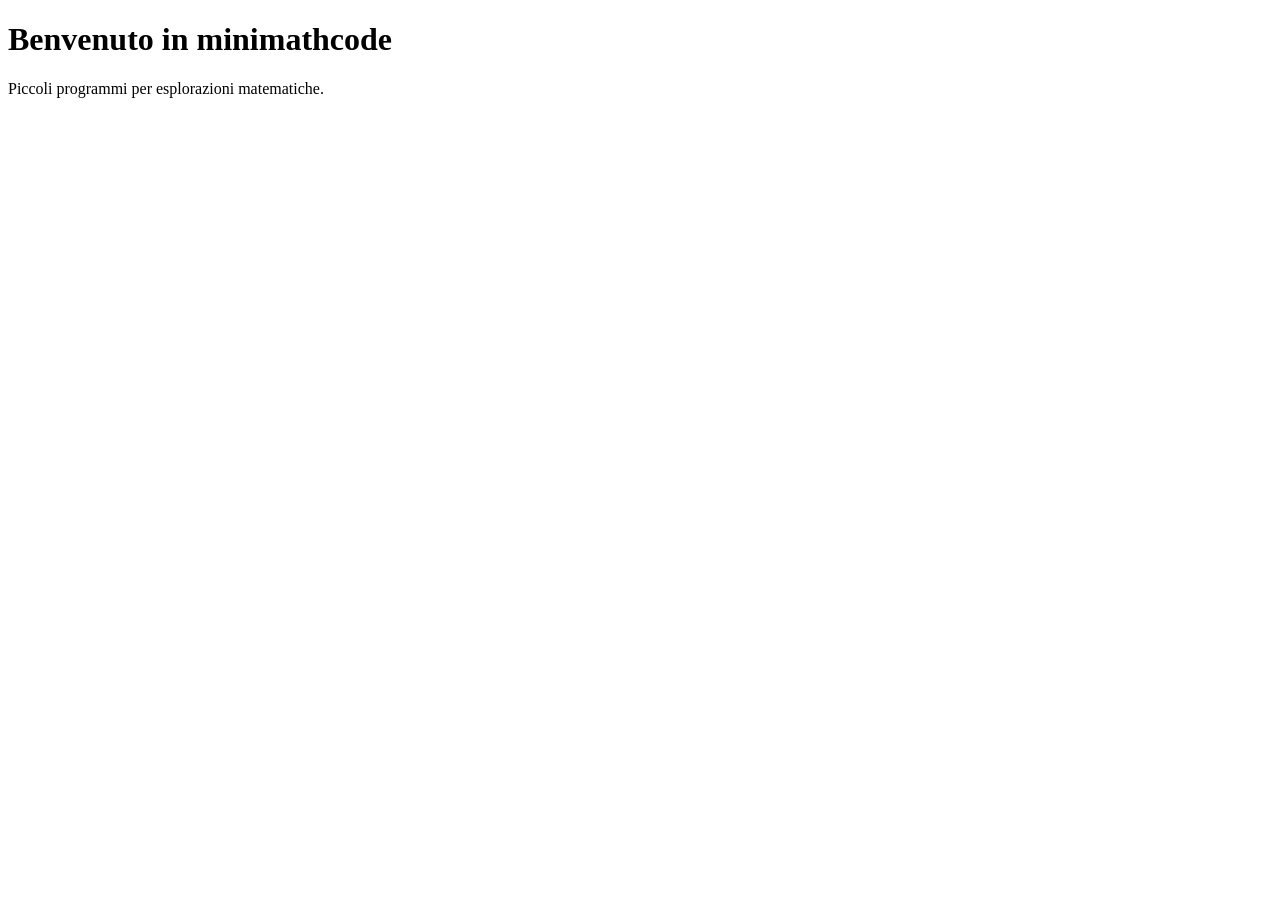
==== index.html @ d629ffff "Add initial HTML structure for minimathcode" ====
<!DOCTYPE html>
<html lang="it">
  <head>
    <meta charset="utf-8">
    <title>minimathcode</title>
  </head>
  <body>
    <h1>Benvenuto in minimathcode</h1>
    <p>Piccoli programmi per esplorazioni matematiche.</p>
  </body>
</html>
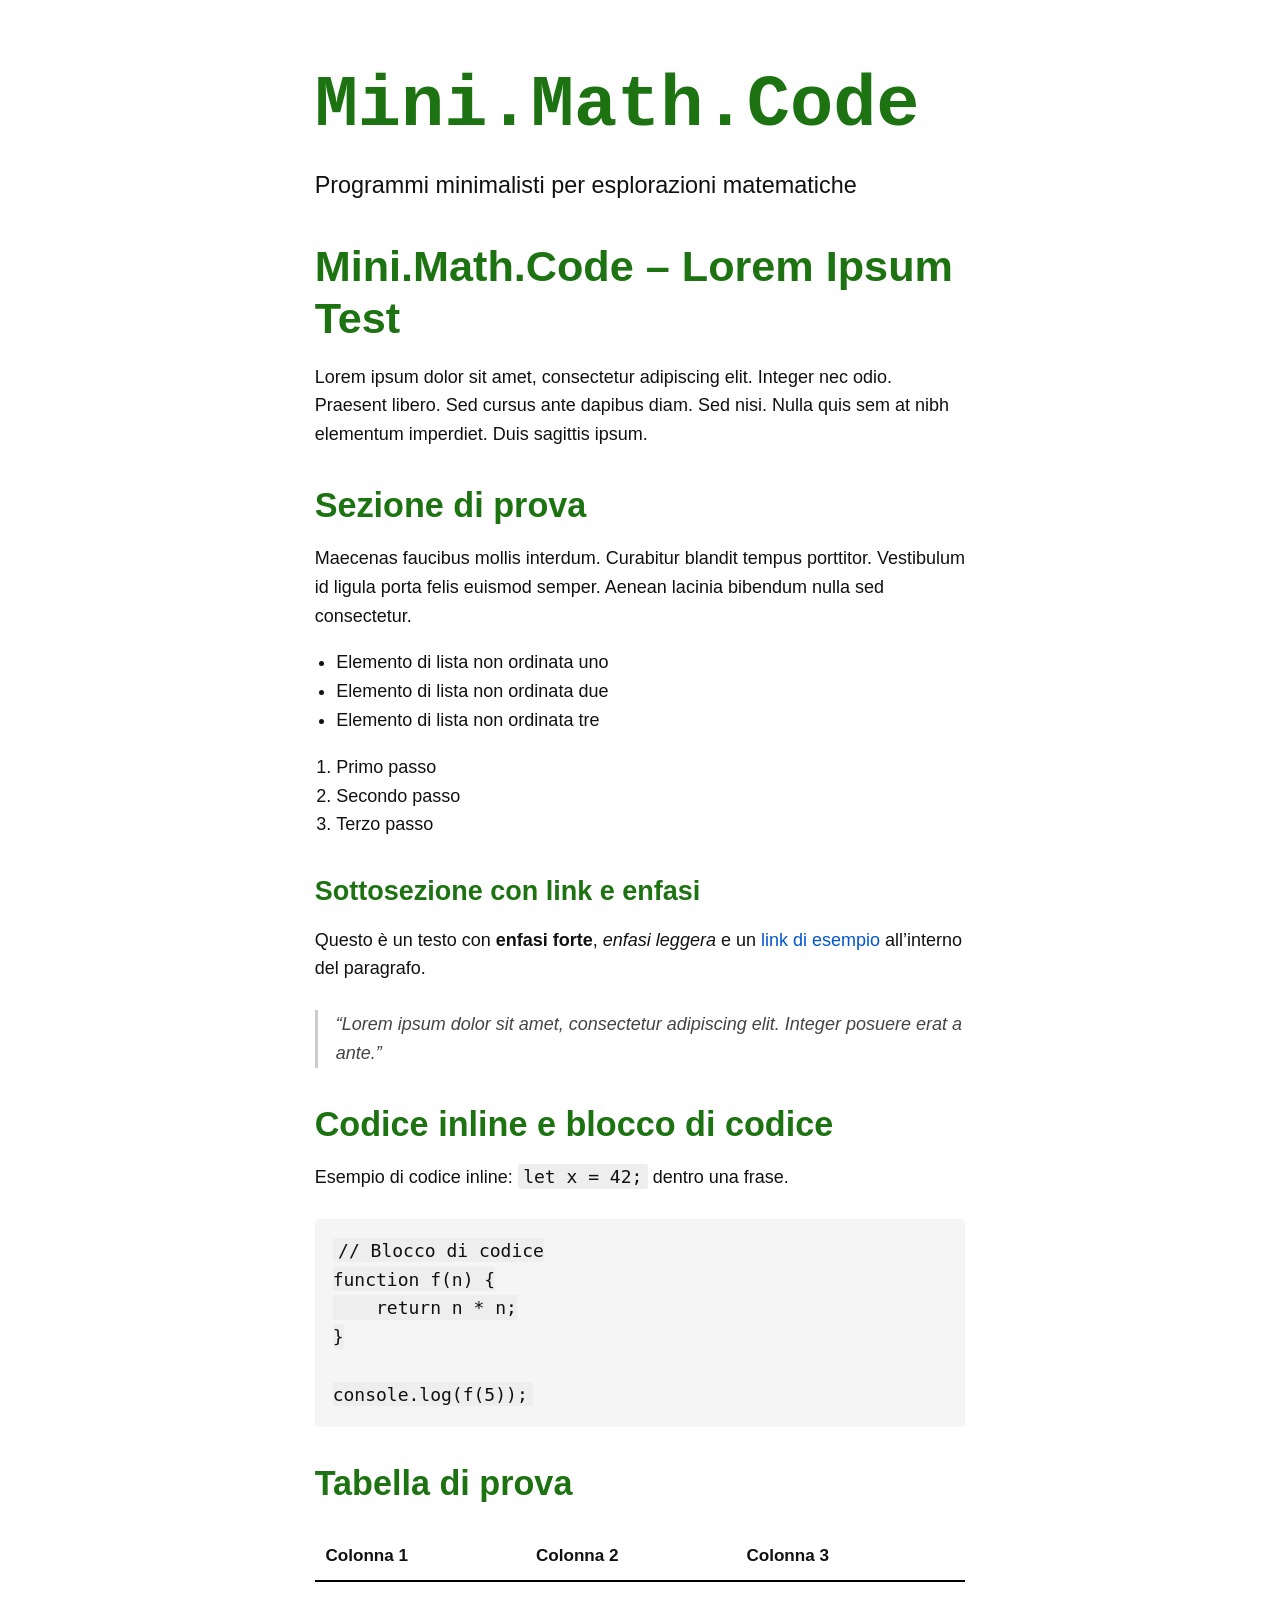
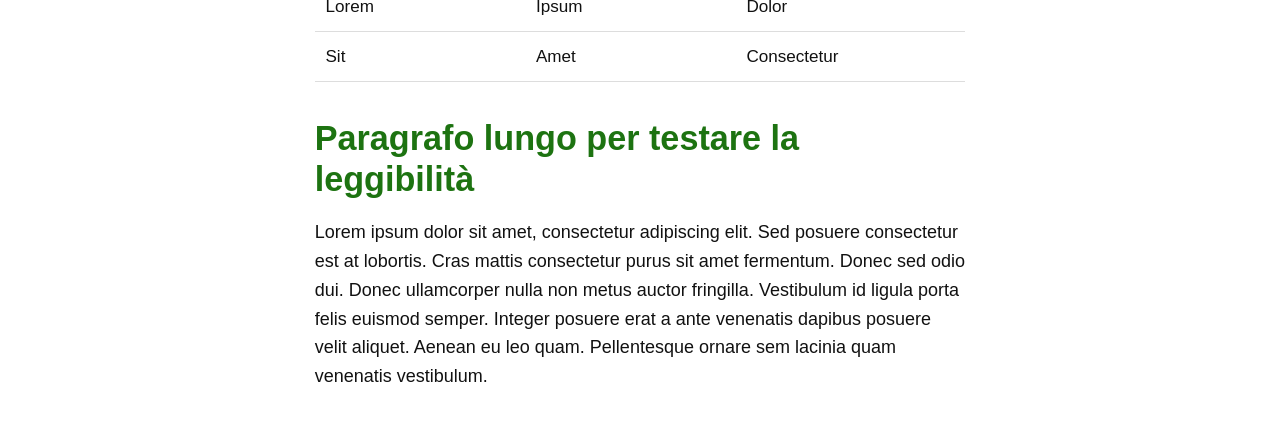
==== commit 6f606965: "Add files via upload" ====
--- a/index.html
+++ b/index.html
@@ -1,11 +1,108 @@
-<!DOCTYPE html>
-<html lang="it">
-  <head>
-    <meta charset="utf-8">
-    <title>minimathcode</title>
-  </head>
-  <body>
-    <h1>Benvenuto in minimathcode</h1>
-    <p>Piccoli programmi per esplorazioni matematiche.</p>
-  </body>
-</html>
+<!DOCTYPE html>
+<html lang="it">
+<head>
+    <meta charset="UTF-8">
+    <meta name="viewport" content="width=device-width, initial-scale=1.0">
+    <title>Mini.Math.Code</title>
+    <link rel="stylesheet" href="stile_MMC.css">
+</head>
+
+<body>
+
+    <h1 style="font-family:monospace; font-size: 4rem; margin-top: 2rem;">
+        Mini.Math.Code
+    </h1>
+
+    <p style="font-size: 1.3rem; margin-top: 0.5rem;">
+        Programmi minimalisti per esplorazioni matematiche
+    </p>
+
+
+    <h1>Mini.Math.Code – Lorem Ipsum Test</h1>
+
+    <p>
+        Lorem ipsum dolor sit amet, consectetur adipiscing elit. Integer nec odio. 
+        Praesent libero. Sed cursus ante dapibus diam. Sed nisi. Nulla quis sem at nibh 
+        elementum imperdiet. Duis sagittis ipsum.
+    </p>
+
+    <h2>Sezione di prova</h2>
+
+    <p>
+        Maecenas faucibus mollis interdum. Curabitur blandit tempus porttitor. 
+        Vestibulum id ligula porta felis euismod semper. Aenean lacinia bibendum nulla sed consectetur.
+    </p>
+
+    <ul>
+        <li>Elemento di lista non ordinata uno</li>
+        <li>Elemento di lista non ordinata due</li>
+        <li>Elemento di lista non ordinata tre</li>
+    </ul>
+
+    <ol>
+        <li>Primo passo</li>
+        <li>Secondo passo</li>
+        <li>Terzo passo</li>
+    </ol>
+
+    <h3>Sottosezione con link e enfasi</h3>
+
+    <p>
+        Questo è un testo con <strong>enfasi forte</strong>, 
+        <em>enfasi leggera</em> e un 
+        <a href="#">link di esempio</a> all’interno del paragrafo.
+    </p>
+
+    <blockquote>
+        “Lorem ipsum dolor sit amet, consectetur adipiscing elit. 
+        Integer posuere erat a ante.”
+    </blockquote>
+
+    <h2>Codice inline e blocco di codice</h2>
+
+    <p>
+        Esempio di codice inline: <code>let x = 42;</code> dentro una frase.
+    </p>
+
+    <pre><code>// Blocco di codice
+function f(n) {
+    return n * n;
+}
+
+console.log(f(5));
+</code></pre>
+
+    <h2>Tabella di prova</h2>
+
+    <table>
+        <thead>
+            <tr>
+                <th>Colonna 1</th>
+                <th>Colonna 2</th>
+                <th>Colonna 3</th>
+            </tr>
+        </thead>
+        <tbody>
+            <tr>
+                <td>Lorem</td>
+                <td>Ipsum</td>
+                <td>Dolor</td>
+            </tr>
+            <tr>
+                <td>Sit</td>
+                <td>Amet</td>
+                <td>Consectetur</td>
+            </tr>
+        </tbody>
+    </table>
+
+    <h2>Paragrafo lungo per testare la leggibilità</h2>
+
+    <p>
+        Lorem ipsum dolor sit amet, consectetur adipiscing elit. Sed posuere consectetur est at lobortis. 
+        Cras mattis consectetur purus sit amet fermentum. Donec sed odio dui. Donec ullamcorper nulla non metus 
+        auctor fringilla. Vestibulum id ligula porta felis euismod semper. Integer posuere erat a ante venenatis 
+        dapibus posuere velit aliquet. Aenean eu leo quam. Pellentesque ornare sem lacinia quam venenatis vestibulum.
+    </p>
+</body>
+</html>
--- a/stile_MMC.css
+++ b/stile_MMC.css
@@ -0,0 +1,129 @@
+﻿/* -------------------------
+   Tipografia di base
+-------------------------- */
+
+html {
+    font-size: 18px;
+}
+
+body {
+    max-width: 65ch;
+    margin: auto;
+    padding: 1.5rem;
+    font-family:
+        "Segoe UI",        /* Windows */
+        -apple-system,     /* macOS / iOS */
+        BlinkMacSystemFont,/* Chrome su Mac */
+        Roboto,            /* Android */
+        Helvetica, Arial,
+        sans-serif;
+    line-height: 1.6;
+    color: #111;
+}
+
+/* -------------------------
+   Titoli
+-------------------------- */
+
+h1, h2, h3 {
+    color: #1d7311;
+    font-weight: 600;
+    line-height: 1.2;
+    margin-top: 2rem;
+    margin-bottom: 1rem;
+}
+
+h1 { font-size: clamp(1.8rem, 4vw, 2.4rem); }
+h2 { font-size: clamp(1.4rem, 3vw, 1.9rem); }
+h3 { font-size: clamp(1.2rem, 2.5vw, 1.5rem); }
+
+/* -------------------------
+   Paragrafi e liste
+-------------------------- */
+
+p, ul, ol {
+    margin: 1rem 0;
+}
+
+ul, ol {
+    padding-left: 1.2rem;
+}
+
+/* -------------------------
+   Immagini
+-------------------------- */
+
+img {
+    max-width: 100%;
+    height: auto;
+    display: block;
+    margin: 1.5rem auto;
+}
+
+/* -------------------------
+   Citazioni
+-------------------------- */
+
+blockquote {
+    border-left: 3px solid #ccc;
+    padding-left: 1rem;
+    margin: 1.5rem 0;
+    font-style: italic;
+    color: #444;
+}
+
+/* -------------------------
+   Codice
+-------------------------- */
+
+pre, code {
+    font-family: "DejaVu Sans Mono", monospace;
+}
+
+pre {
+    background: #f5f5f5;
+    padding: 1rem;
+    overflow-x: auto;
+    border-radius: 4px;
+    margin: 1.5rem 0;
+}
+
+code {
+    background: #eee;
+    padding: 0.1rem 0.3rem;
+    border-radius: 3px;
+}
+
+/* -------------------------
+   Link
+-------------------------- */
+
+a {
+    color: #0055cc;
+    text-decoration: none;
+}
+
+a:hover {
+    text-decoration: underline;
+}
+
+/* -------------------------
+   Tabelle (semplici e adattive)
+-------------------------- */
+
+table {
+    width: 100%;
+    border-collapse: collapse;
+    margin: 1.5rem 0;
+    font-size: 0.95rem;
+}
+
+th, td {
+    border-bottom: 1px solid #ddd;
+    padding: 0.6rem;
+    text-align: left;
+}
+
+thead th {
+    border-bottom: 2px solid #000;
+}
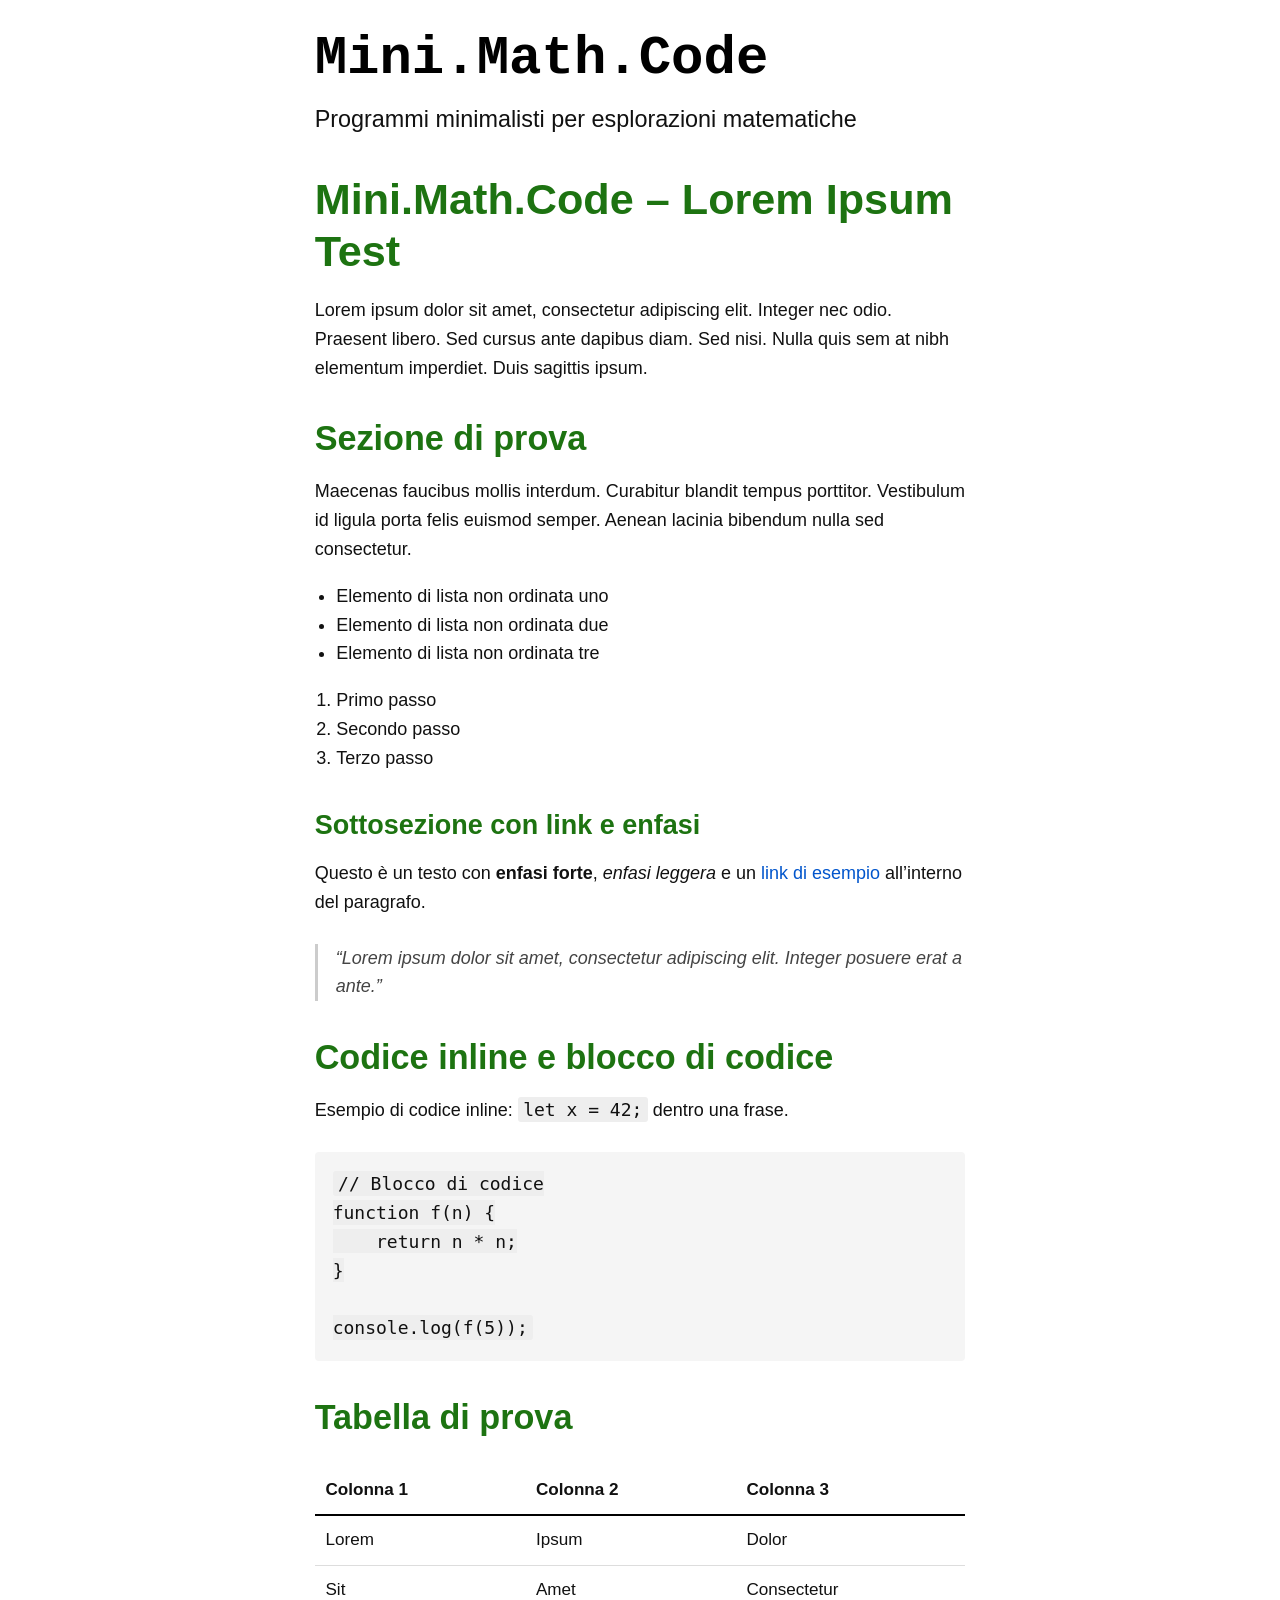
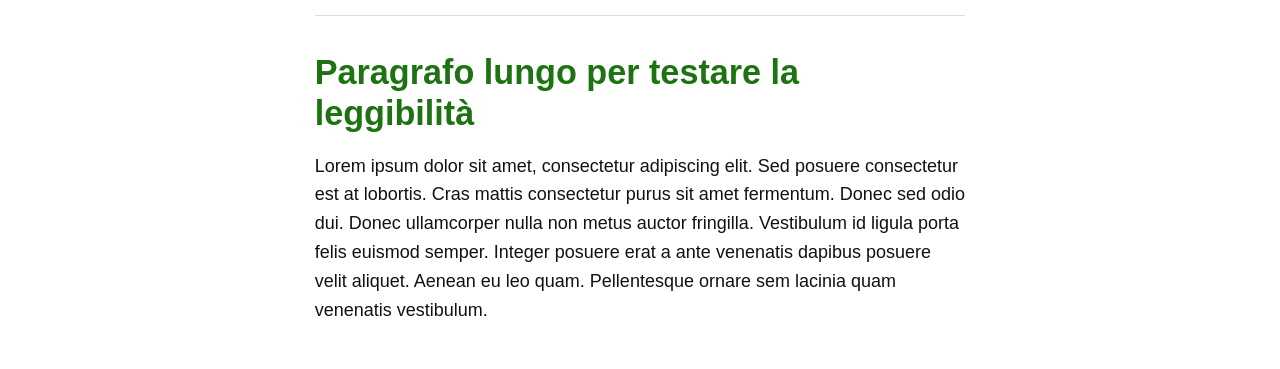
==== commit 436a7be9: "Add files via upload" ====
--- a/index.html
+++ b/index.html
@@ -9,9 +9,7 @@
 
 <body>
 
-    <h1 style="font-family:monospace; font-size: 4rem; margin-top: 2rem;">
-        Mini.Math.Code
-    </h1>
+    <h1 class="logo-title">Mini.Math.Code</h1>
 
     <p style="font-size: 1.3rem; margin-top: 0.5rem;">
         Programmi minimalisti per esplorazioni matematiche
--- a/stile_MMC.css
+++ b/stile_MMC.css
@@ -36,6 +36,13 @@
 h1 { font-size: clamp(1.8rem, 4vw, 2.4rem); }
 h2 { font-size: clamp(1.4rem, 3vw, 1.9rem); }
 h3 { font-size: clamp(1.2rem, 2.5vw, 1.5rem); }
+
+.logo-title {
+    font-family: monospace;
+    font-size: clamp(1.8rem, 8vw, 3rem);
+    margin: 0;
+    color: #000;
+}
 
 /* -------------------------
    Paragrafi e liste
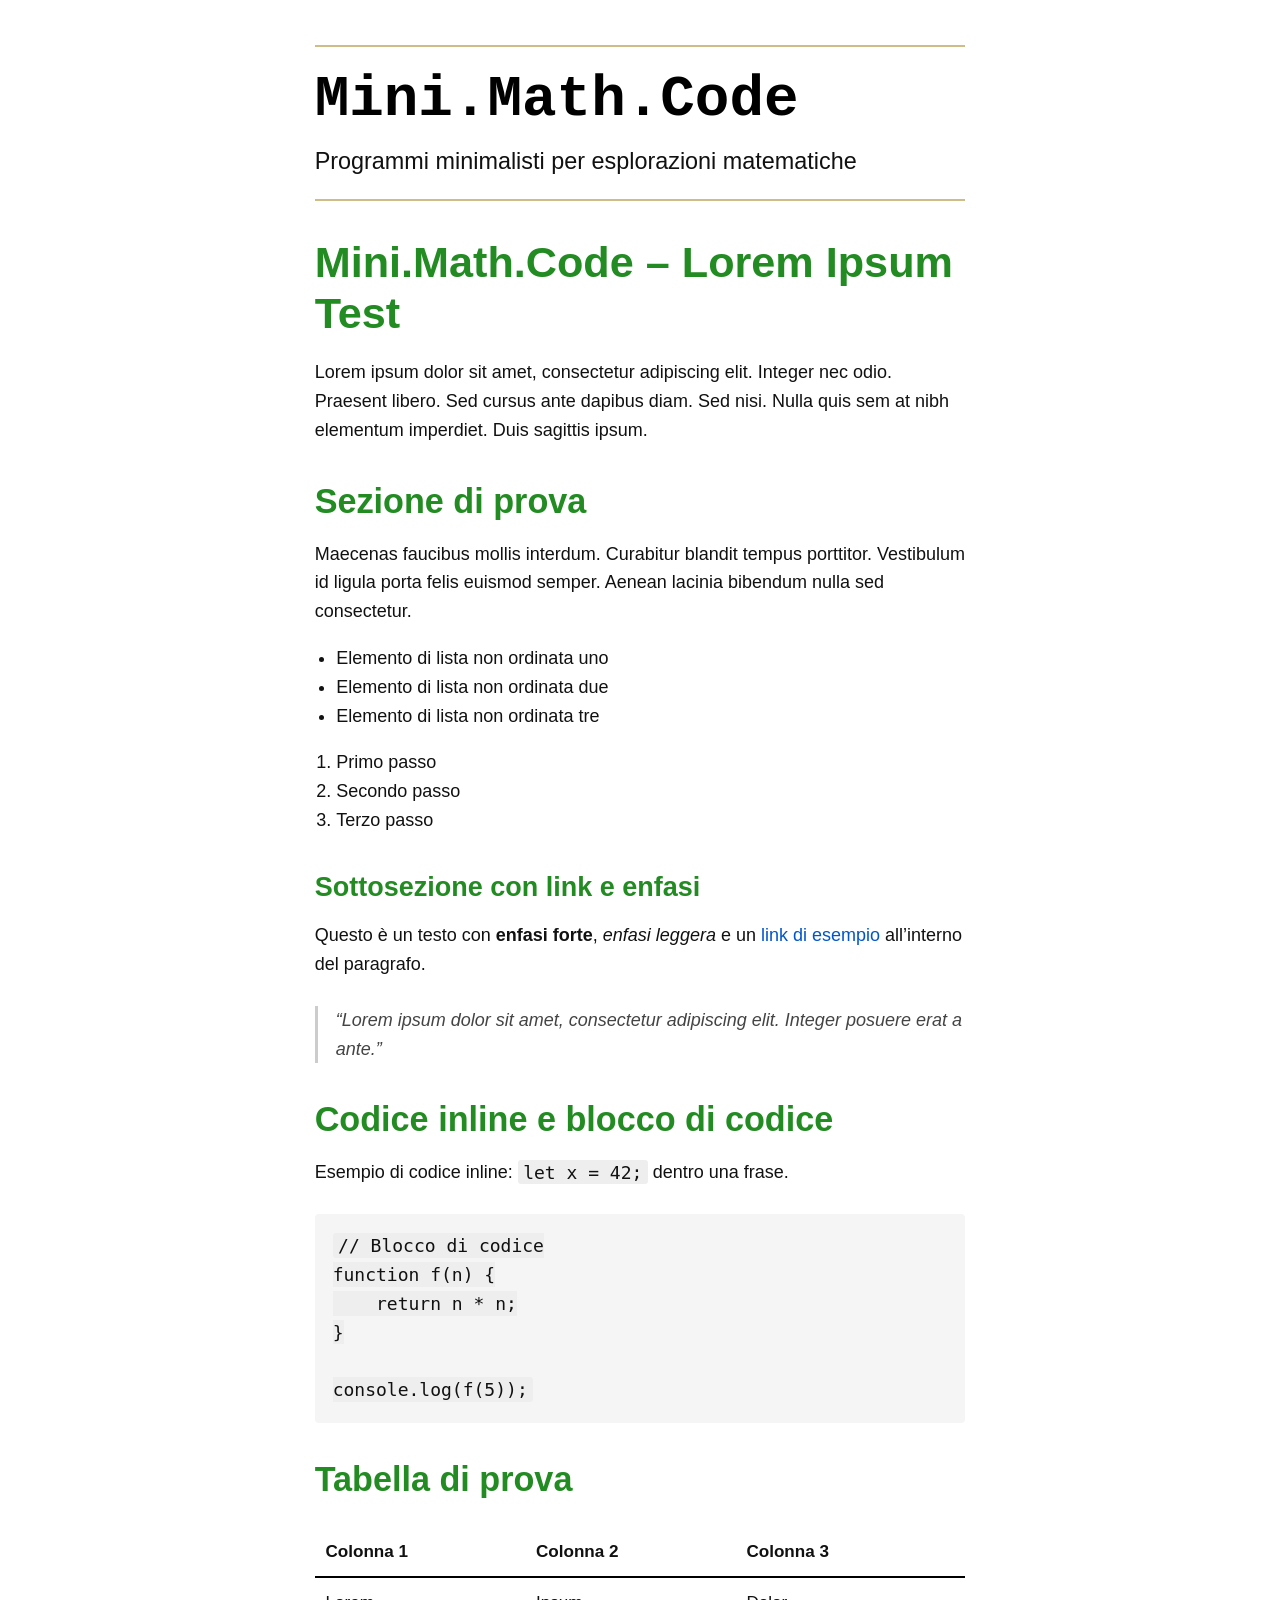
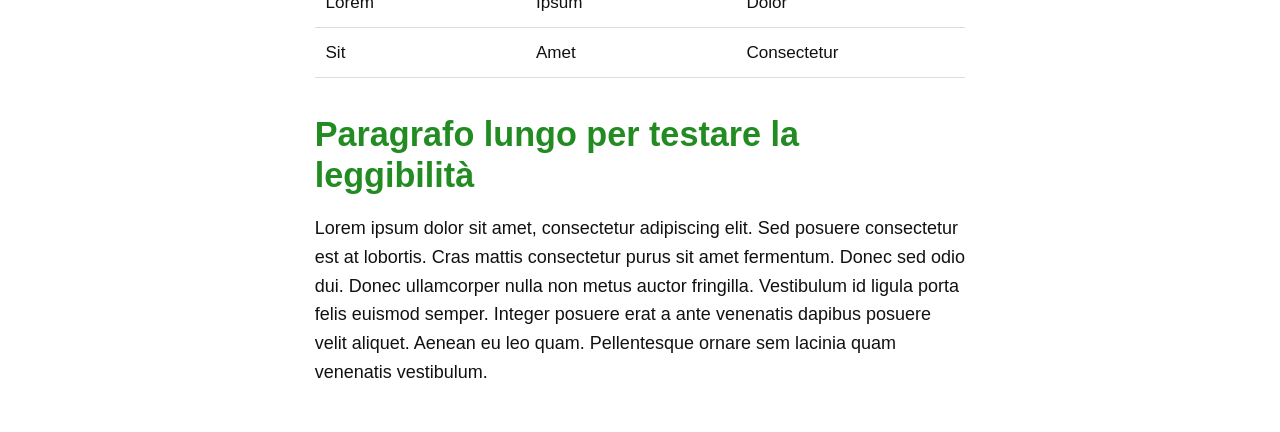
==== commit 47c44eaf: "Add files via upload" ====
--- a/index.html
+++ b/index.html
@@ -8,13 +8,13 @@
 </head>
 
 <body>
-
+    <hr>
     <h1 class="logo-title">Mini.Math.Code</h1>
 
     <p style="font-size: 1.3rem; margin-top: 0.5rem;">
         Programmi minimalisti per esplorazioni matematiche
     </p>
-
+    <hr>
 
     <h1>Mini.Math.Code – Lorem Ipsum Test</h1>
 
--- a/stile_MMC.css
+++ b/stile_MMC.css
@@ -26,7 +26,7 @@
 -------------------------- */
 
 h1, h2, h3 {
-    color: #1d7311;
+    color: #228b22;
     font-weight: 600;
     line-height: 1.2;
     margin-top: 2rem;
@@ -39,10 +39,16 @@
 
 .logo-title {
     font-family: monospace;
-    font-size: clamp(1.8rem, 8vw, 3rem);
+    font-size: clamp(2.2rem, 7vw, 3.2rem);
     margin: 0;
     color: #000;
 }
+
+hr {
+    border: 1px solid #cfbd88;
+    margin: 1rem auto;
+}
+
 
 /* -------------------------
    Paragrafi e liste
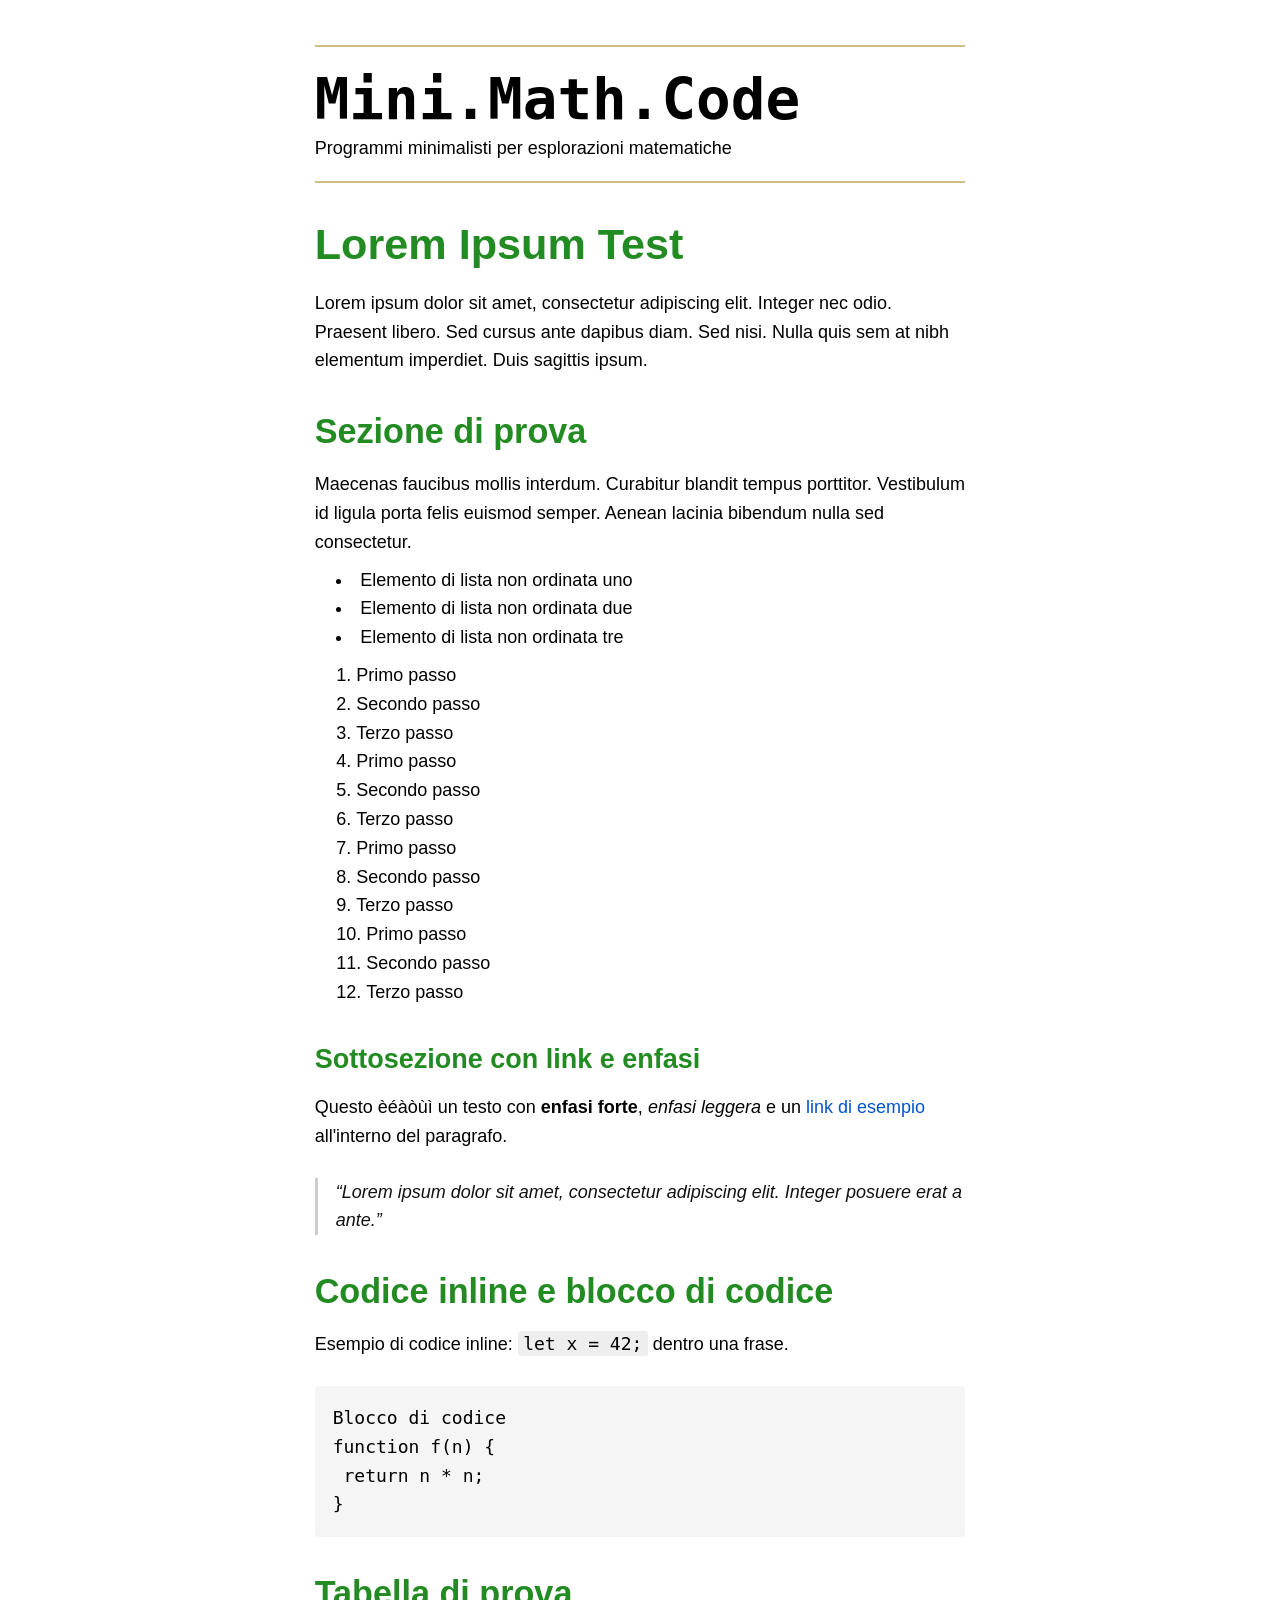
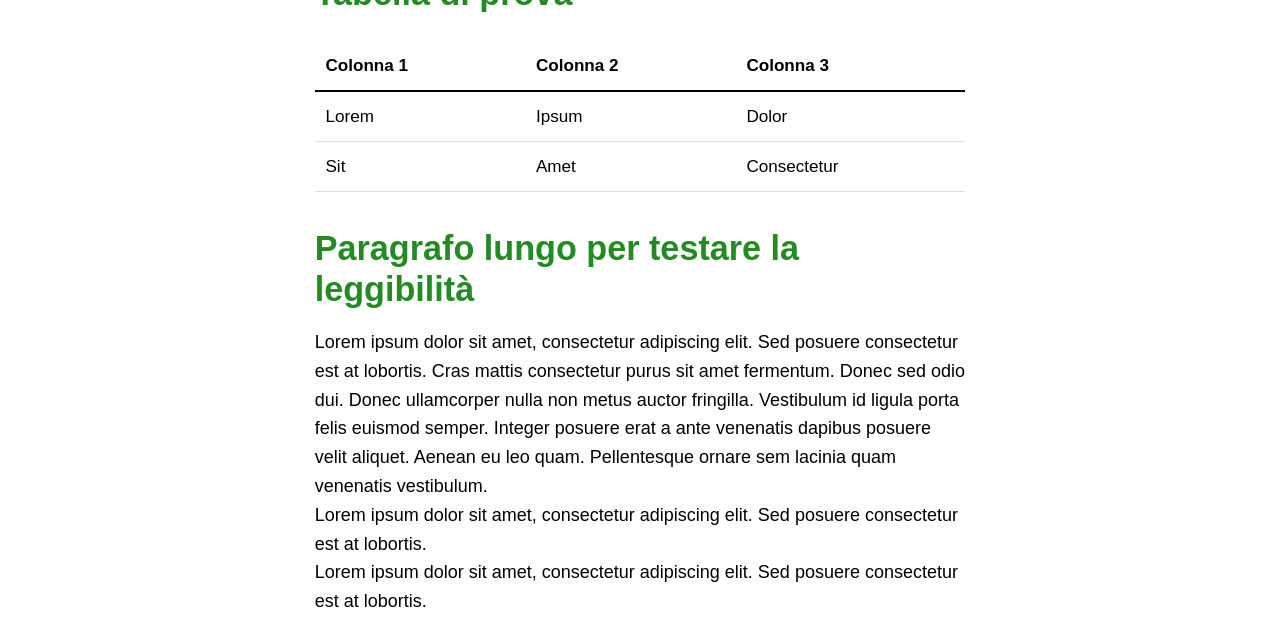
==== commit 29b0f1ce: "Add files via upload" ====
--- a/index.html
+++ b/index.html
@@ -1,106 +1,290 @@
 <!DOCTYPE html>
 <html lang="it">
 <head>
-    <meta charset="UTF-8">
-    <meta name="viewport" content="width=device-width, initial-scale=1.0">
-    <title>Mini.Math.Code</title>
-    <link rel="stylesheet" href="stile_MMC.css">
+
+<meta charset="UTF-8">
+
+<meta name="viewport" content="width=device-width, initial-scale=1.0">
+
+<title>Mini.Math.Code</title>
+
+<link rel="stylesheet" href="stile_MMC.css">
 </head>
 
 <body>
-    <hr>
-    <h1 class="logo-title">Mini.Math.Code</h1>
-
-    <p style="font-size: 1.3rem; margin-top: 0.5rem;">
-        Programmi minimalisti per esplorazioni matematiche
-    </p>
-    <hr>
-
-    <h1>Mini.Math.Code – Lorem Ipsum Test</h1>
-
-    <p>
-        Lorem ipsum dolor sit amet, consectetur adipiscing elit. Integer nec odio. 
-        Praesent libero. Sed cursus ante dapibus diam. Sed nisi. Nulla quis sem at nibh 
-        elementum imperdiet. Duis sagittis ipsum.
-    </p>
-
-    <h2>Sezione di prova</h2>
-
-    <p>
-        Maecenas faucibus mollis interdum. Curabitur blandit tempus porttitor. 
-        Vestibulum id ligula porta felis euismod semper. Aenean lacinia bibendum nulla sed consectetur.
-    </p>
-
-    <ul>
-        <li>Elemento di lista non ordinata uno</li>
-        <li>Elemento di lista non ordinata due</li>
-        <li>Elemento di lista non ordinata tre</li>
-    </ul>
-
-    <ol>
-        <li>Primo passo</li>
-        <li>Secondo passo</li>
-        <li>Terzo passo</li>
-    </ol>
-
-    <h3>Sottosezione con link e enfasi</h3>
-
-    <p>
-        Questo è un testo con <strong>enfasi forte</strong>, 
-        <em>enfasi leggera</em> e un 
-        <a href="#">link di esempio</a> all’interno del paragrafo.
-    </p>
-
-    <blockquote>
-        “Lorem ipsum dolor sit amet, consectetur adipiscing elit. 
-        Integer posuere erat a ante.”
-    </blockquote>
-
-    <h2>Codice inline e blocco di codice</h2>
-
-    <p>
-        Esempio di codice inline: <code>let x = 42;</code> dentro una frase.
-    </p>
-
-    <pre><code>// Blocco di codice
+
+
+<hr>
+
+<h1 class="logo-title">Mini.Math.Code</h1>
+
+
+<p class="subtitle">
+
+
+Programmi minimalisti per esplorazioni matematiche
+
+</p>
+
+<hr>
+
+
+<h1>Lorem Ipsum Test</h1>
+
+
+<p>
+
+
+Lorem ipsum dolor sit amet, consectetur adipiscing elit. Integer nec odio. 
+
+
+Praesent libero. Sed cursus ante dapibus diam. Sed nisi. Nulla quis sem at nibh 
+
+
+elementum imperdiet. Duis sagittis ipsum.
+
+</p>
+
+
+<h2>Sezione di prova</h2>
+
+
+<p>
+
+
+Maecenas faucibus mollis interdum. Curabitur blandit tempus porttitor. 
+
+
+Vestibulum id ligula porta felis euismod semper. Aenean lacinia bibendum nulla sed consectetur.
+
+</p>
+
+
+<ul>
+
+
+<li>Elemento di lista non ordinata uno</li>
+
+
+<li>Elemento di lista non ordinata due</li>
+
+
+<li>Elemento di lista non ordinata tre</li>
+
+</ul>
+
+
+<ol>
+
+
+<li>Primo passo</li>
+
+
+<li>Secondo passo</li>
+
+
+<li>Terzo passo</li>
+
+
+<li>Primo passo</li>
+
+
+<li>Secondo passo</li>
+
+
+<li>Terzo passo</li>
+
+
+<li>Primo passo</li>
+
+
+<li>Secondo passo</li>
+
+
+<li>Terzo passo</li>
+
+
+<li>Primo passo</li>
+
+
+<li>Secondo passo</li>
+
+
+<li>Terzo passo</li>
+
+</ol>
+
+
+<h3>Sottosezione con link e enfasi</h3>
+
+
+<p>
+
+
+Questo èéàòùì un testo con <strong>enfasi forte</strong>, 
+
+
+<em>enfasi leggera</em> e un 
+
+
+<a href="#">link di esempio</a> all'interno del paragrafo.
+
+</p>
+
+
+<blockquote>
+
+
+“Lorem ipsum dolor sit amet, consectetur adipiscing elit. 
+
+
+Integer posuere erat a ante.”
+
+</blockquote>
+
+
+<h2>Codice inline e blocco di codice</h2>
+
+
+<p>
+
+
+Esempio di codice inline: <code>let x = 42;</code> dentro una frase.
+
+</p>
+
+
+<pre>
+Blocco di codice
 function f(n) {
-    return n * n;
+ return n * n;
 }
-
-console.log(f(5));
-</code></pre>
-
-    <h2>Tabella di prova</h2>
-
-    <table>
-        <thead>
-            <tr>
-                <th>Colonna 1</th>
-                <th>Colonna 2</th>
-                <th>Colonna 3</th>
-            </tr>
-        </thead>
-        <tbody>
-            <tr>
-                <td>Lorem</td>
-                <td>Ipsum</td>
-                <td>Dolor</td>
-            </tr>
-            <tr>
-                <td>Sit</td>
-                <td>Amet</td>
-                <td>Consectetur</td>
-            </tr>
-        </tbody>
-    </table>
-
-    <h2>Paragrafo lungo per testare la leggibilità</h2>
-
-    <p>
-        Lorem ipsum dolor sit amet, consectetur adipiscing elit. Sed posuere consectetur est at lobortis. 
-        Cras mattis consectetur purus sit amet fermentum. Donec sed odio dui. Donec ullamcorper nulla non metus 
-        auctor fringilla. Vestibulum id ligula porta felis euismod semper. Integer posuere erat a ante venenatis 
-        dapibus posuere velit aliquet. Aenean eu leo quam. Pellentesque ornare sem lacinia quam venenatis vestibulum.
-    </p>
+</pre>
+
+
+<h2>Tabella di prova</h2>
+
+
+<table>
+
+
+<thead>
+
+
+
+<tr>
+
+
+
+
+<th>Colonna 1</th>
+
+
+
+
+<th>Colonna 2</th>
+
+
+
+
+<th>Colonna 3</th>
+
+
+
+</tr>
+
+
+</thead>
+
+
+<tbody>
+
+
+
+<tr>
+
+
+
+
+<td>Lorem</td>
+
+
+
+
+<td>Ipsum</td>
+
+
+
+
+<td>Dolor</td>
+
+
+
+</tr>
+
+
+
+<tr>
+
+
+
+
+<td>Sit</td>
+
+
+
+
+<td>Amet</td>
+
+
+
+
+<td>Consectetur</td>
+
+
+
+</tr>
+
+
+</tbody>
+
+</table>
+
+
+<h2>Paragrafo lungo per testare la leggibilità</h2>
+
+
+<p>
+
+
+Lorem ipsum dolor sit amet, consectetur adipiscing elit. Sed posuere consectetur est at lobortis. 
+
+
+Cras mattis consectetur purus sit amet fermentum. Donec sed odio dui. Donec ullamcorper nulla non metus 
+
+
+auctor fringilla. Vestibulum id ligula porta felis euismod semper. Integer posuere erat a ante venenatis 
+
+
+dapibus posuere velit aliquet. Aenean eu leo quam. Pellentesque ornare sem lacinia quam venenatis vestibulum.
+
+</p>
+
+
+<p>
+
+
+Lorem ipsum dolor sit amet, consectetur adipiscing elit. Sed posuere consectetur est at lobortis.
+
+</p>
+
+
+<p>
+
+
+Lorem ipsum dolor sit amet, consectetur adipiscing elit. Sed posuere consectetur est at lobortis.
+
+</p>
+
 </body>
 </html>
--- a/stile_MMC.css
+++ b/stile_MMC.css
@@ -10,15 +10,9 @@
     max-width: 65ch;
     margin: auto;
     padding: 1.5rem;
-    font-family:
-        "Segoe UI",        /* Windows */
-        -apple-system,     /* macOS / iOS */
-        BlinkMacSystemFont,/* Chrome su Mac */
-        Roboto,            /* Android */
-        Helvetica, Arial,
-        sans-serif;
+    font-family: Helvetica, Arial, sans-serif;
     line-height: 1.6;
-    color: #111;
+    color: #000;
 }
 
 /* -------------------------
@@ -38,7 +32,7 @@
 h3 { font-size: clamp(1.2rem, 2.5vw, 1.5rem); }
 
 .logo-title {
-    font-family: monospace;
+    font-family: "DejaVu Sans Mono",monospace ;
     font-size: clamp(2.2rem, 7vw, 3.2rem);
     margin: 0;
     color: #000;
@@ -53,12 +47,13 @@
 /* -------------------------
    Paragrafi e liste
 -------------------------- */
-
-p, ul, ol {
-    margin: 1rem 0;
+p {
+    margin: 0;
 }
 
 ul, ol {
+    list-style-position: inside;
+    margin: 0.5em 0;
     padding-left: 1.2rem;
 }
 
@@ -82,7 +77,7 @@
     padding-left: 1rem;
     margin: 1.5rem 0;
     font-style: italic;
-    color: #444;
+    color: #111;
 }
 
 /* -------------------------
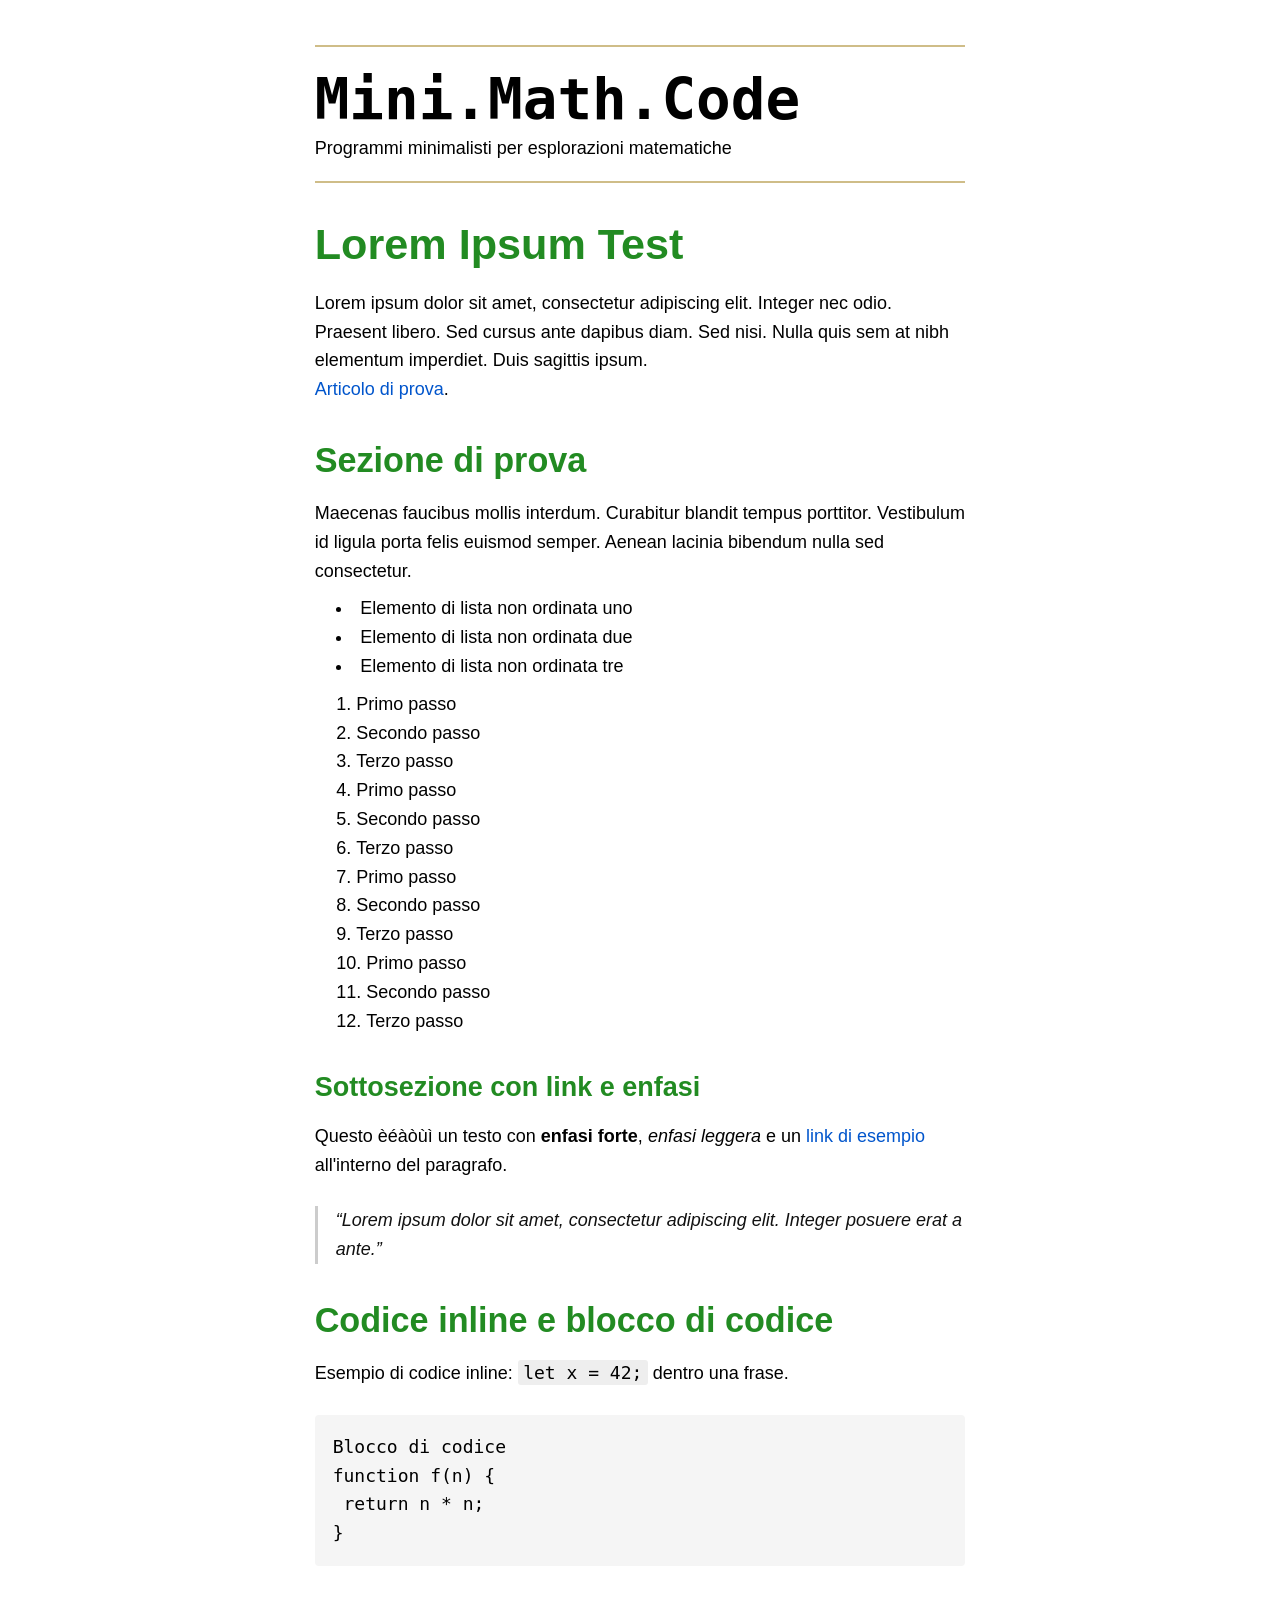
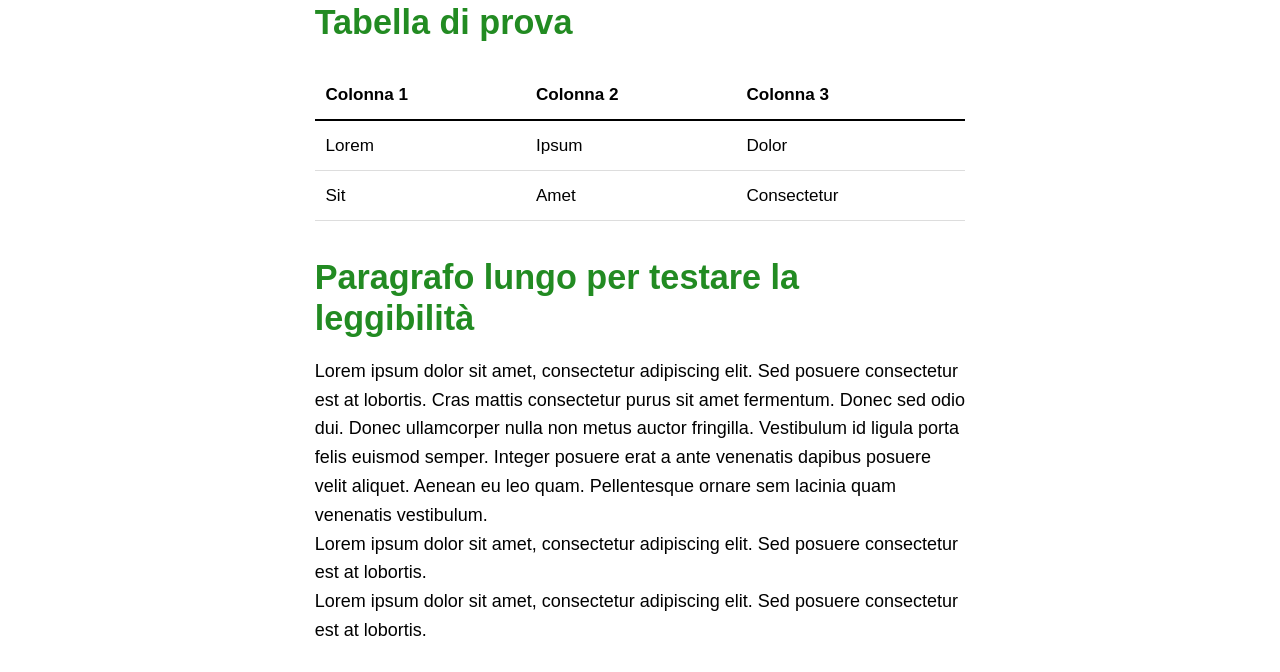
==== commit 5b9a67df: "Add files via upload" ====
--- a/index.html
+++ b/index.html
@@ -44,6 +44,10 @@
 elementum imperdiet. Duis sagittis ipsum.
 
 </p>
+<p>
+
+
+<a href="articoli_26/prova_articolo.html">Articolo di prova</a>.</p>
 
 
 <h2>Sezione di prova</h2>
